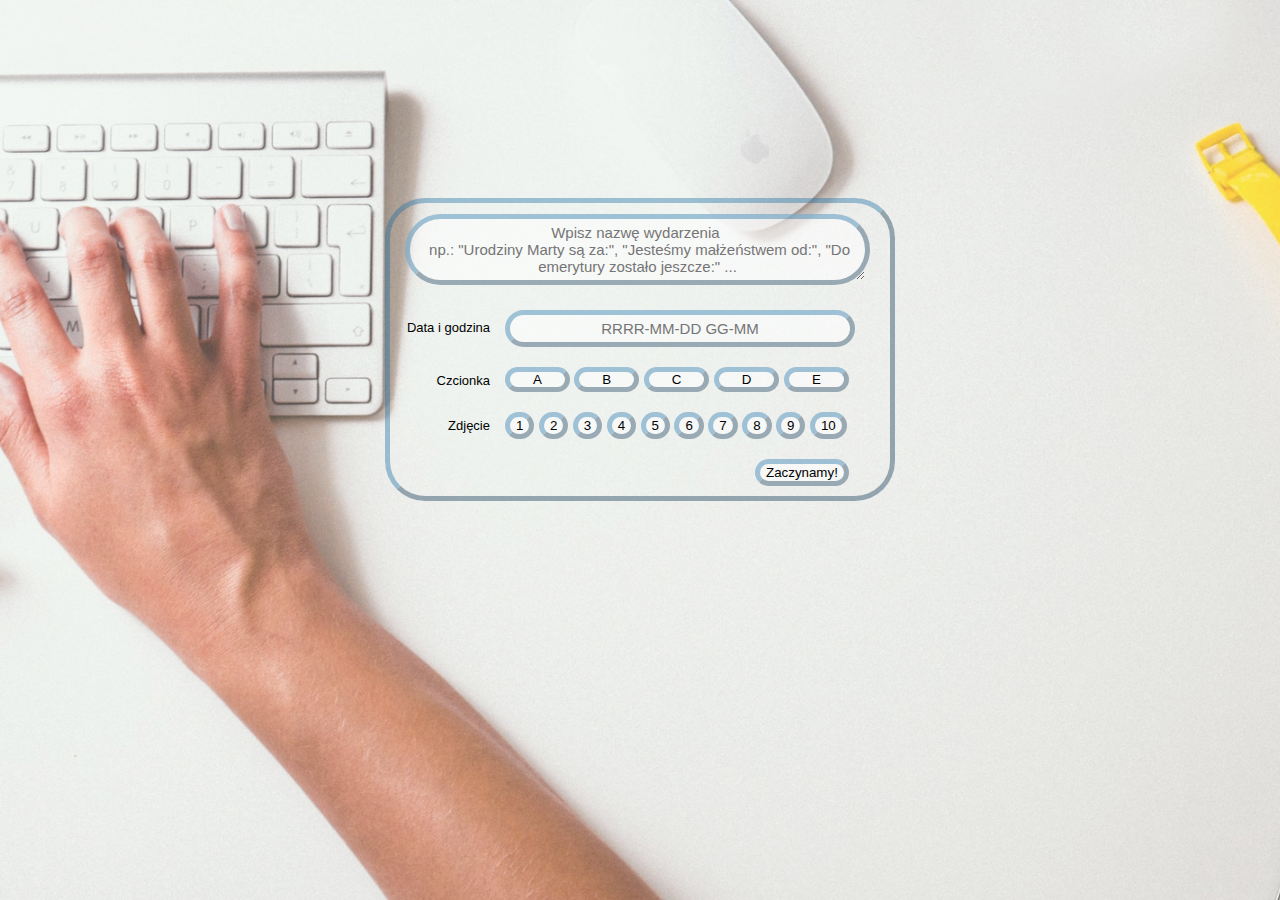
==== index.html @ 9276ba8e "Add files via upload" ====
<!DOCTYPE html>
<html lang="en">

<head>
    <meta charset="UTF-8">
    <meta name="viewport" content="width=device-width, initial-scale=1.0">
    <meta http-equiv="X-UA-Compatible" content="ie=edge">
    <title>Event creator</title>
    <link rel="stylesheet" href="style.css" />
</head>

<body>
    <img src="images/img1.jpg">

    <div class="box">
        <label>
            <textarea class="event" minlength="10" spellcheck="true" rows="3"
                placeholder='Wpisz nazwę wydarzenia &#10 np.: "Urodziny Marty są za:", "Jesteśmy małżeństwem od:", "Do emerytury zostało jeszcze:" ...'></textarea>
        </label>
        <label>
            <span class="firstSpan">Data i godzina</span>
            <input type="text" class="date" placeholder="RRRR-MM-DD GG-MM" />
        </label>
        <label>
            <span class="secondSpan" id="changeFont">Czcionka</span>
            <button class="font" id="1"> A </button>
            <button class="font" id="2"> B </button>
            <button class="font" id="3"> C </button>
            <button class="font" id="4"> D </button>
            <button class="font" id="5"> E </button>
        </label>
        <label>
            <span class="secondSpan" id="fotoChoice">Zdjęcie</span>
            <button data-key="1">1</button>
            <button data-key="2">2</button>
            <button data-key="3">3</button>
            <button data-key="4">4</button>
            <button data-key="5">5</button>
            <button data-key="6">6</button>
            <button data-key="7">7</button>
            <button data-key="8">8</button>
            <button data-key="9">9</button>
            <button data-key="10">10</button>
        </label>
        <label>
            <button class="start" type="button">Zaczynamy!</button>
        </label>
    </div>

    <script type="module" src="event.js"></script>

</body>

</html>
---- style.css ----
body {
    font: 100% normal Arial, sans-serif;

}

img {
    position: absolute;
    min-width: 100%;
    min-height: 100%;
    height: 100vh;
    top: 50%;
    left: 50%;
    transform: translate(-50%, -50%);
    opacity: 0.74;
}

select,
button,
input,
textarea {
    color: black;
    border: 5px outset rgba(28, 110, 164, 0.4);
    border-radius: 50px;
    background-color: rgba(255, 255, 255, 0.5);
}

button.font {
    color: black;
    border: 5px outset rgba(28, 110, 164, 0.4);
    border-radius: 50px;
    background-color: rgba(255, 255, 255, 0.5);
    padding: 0px 23px 0px 23px;
}

h1 {
    text-align: center;
}

.start {
    position: relative;
    left: 73%;
    color: black;
    background-color: rgba(255, 255, 255, 0.5);
    border: 5px outset rgba(28, 110, 164, 0.4);
    border-radius: 40px;
}

.wstecz {
    position: absolute;
    top: 5%;
    left: 90%;
    color: black;
    background-color: rgba(255, 255, 255, 0.5);
    border: 5px outset rgba(28, 110, 164, 0.4);
    border-radius: 40px;
}

div.box {
    margin: 0 auto;
    width: 500px;
    position: relative;
    top: 190px;
    border: 5px outset rgba(28, 110, 164, 0.4);
    border-radius: 40px;
}

div.box label {
    width: 100%;
    display: block;
    padding: 10px 0 10px 0;
}

.firstSpan {
    display: block;
    color: black;
    font-size: 13px;
    float: left;
    width: 90px;
    text-align: right;
    padding: 10px 15px 0 10px;
}

.secondSpan {
    display: block;
    color: black;
    font-size: 13px;
    float: left;
    width: 90px;
    text-align: right;
    padding: 6px 15px 10px 10px;
}

div.box .date {
    position: relative;
    padding: 5px 5px;
    width: 330px;
    font-size: 15px;
    text-align: center;
}

div.box .event {
    position: relative;
    margin: 1px 1px 1px 15px;
    padding: 5px 5px;
    width: 445px;
    font-size: 15px;
    text-align: center;
    font-family: sans-serif;
}

.eventstart {
    margin: 0 auto;
    font-size: 30px;
    text-align: center;
    width: 600px;
    position: relative;
    top: 190px;
    border: 1px hidden;

}

.eventTekst {
    font-family: sans-serif;
    color: rgba(12, 12, 12, 0.85);
    -o-text-overflow: ellipsis;
    text-overflow: ellipsis;
    text-shadow: rgba(238, 237, 234, 0.712) 1px 0 10px;
}
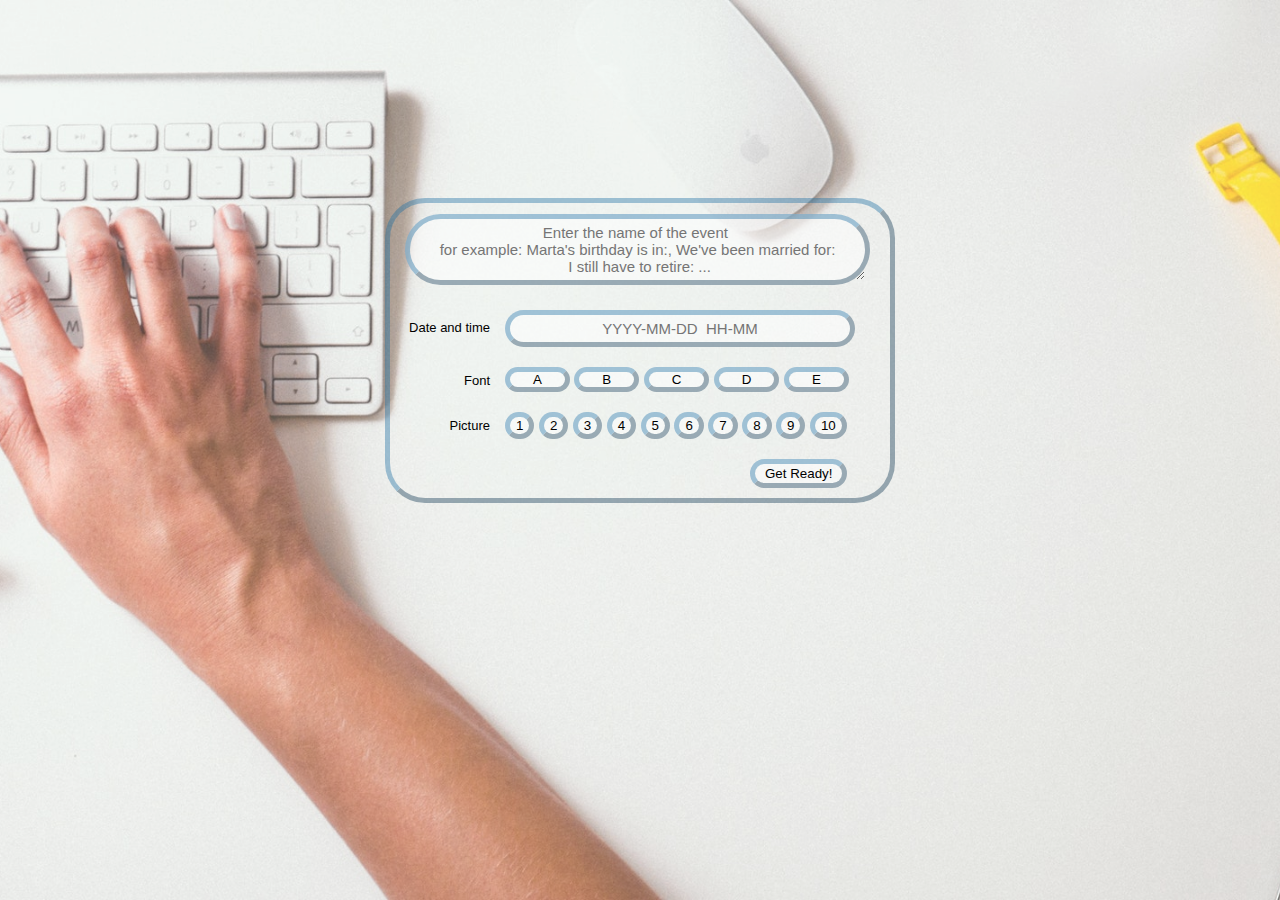
==== commit fdc841e6: "Add files via upload" ====
--- a/index.html
+++ b/index.html
@@ -15,14 +15,14 @@
     <div class="box">
         <label>
             <textarea class="event" minlength="10" spellcheck="true" rows="3"
-                placeholder='Wpisz nazwę wydarzenia &#10 np.: "Urodziny Marty są za:", "Jesteśmy małżeństwem od:", "Do emerytury zostało jeszcze:" ...'></textarea>
+                placeholder="Enter the name of the event &#10 for example: Marta's birthday is in:, We've been married for: &#10 I still have to retire: ..."></textarea>
         </label>
         <label>
-            <span class="firstSpan">Data i godzina</span>
-            <input type="text" class="date" placeholder="RRRR-MM-DD GG-MM" />
+            <span class="firstSpan">Date and time</span>
+            <input type="text" class="date" placeholder="YYYY-MM-DD  HH-MM" />
         </label>
         <label>
-            <span class="secondSpan" id="changeFont">Czcionka</span>
+            <span class="secondSpan" id="changeFont">Font</span>
             <button class="font" id="1"> A </button>
             <button class="font" id="2"> B </button>
             <button class="font" id="3"> C </button>
@@ -30,7 +30,7 @@
             <button class="font" id="5"> E </button>
         </label>
         <label>
-            <span class="secondSpan" id="fotoChoice">Zdjęcie</span>
+            <span class="secondSpan" id="fotoChoice">Picture</span>
             <button data-key="1">1</button>
             <button data-key="2">2</button>
             <button data-key="3">3</button>
@@ -43,7 +43,7 @@
             <button data-key="10">10</button>
         </label>
         <label>
-            <button class="start" type="button">Zaczynamy!</button>
+            <button class="start" type="button">Get Ready!</button>
         </label>
     </div>
 
--- a/style.css
+++ b/style.css
@@ -38,18 +38,20 @@
 
 .start {
     position: relative;
-    left: 73%;
+    left: 72%;
     color: black;
+    padding: 2px 10px 2px 10px;
     background-color: rgba(255, 255, 255, 0.5);
     border: 5px outset rgba(28, 110, 164, 0.4);
     border-radius: 40px;
 }
 
-.wstecz {
+.back {
     position: absolute;
     top: 5%;
     left: 90%;
     color: black;
+    padding: 2px 10px 2px 10px;
     background-color: rgba(255, 255, 255, 0.5);
     border: 5px outset rgba(28, 110, 164, 0.4);
     border-radius: 40px;
